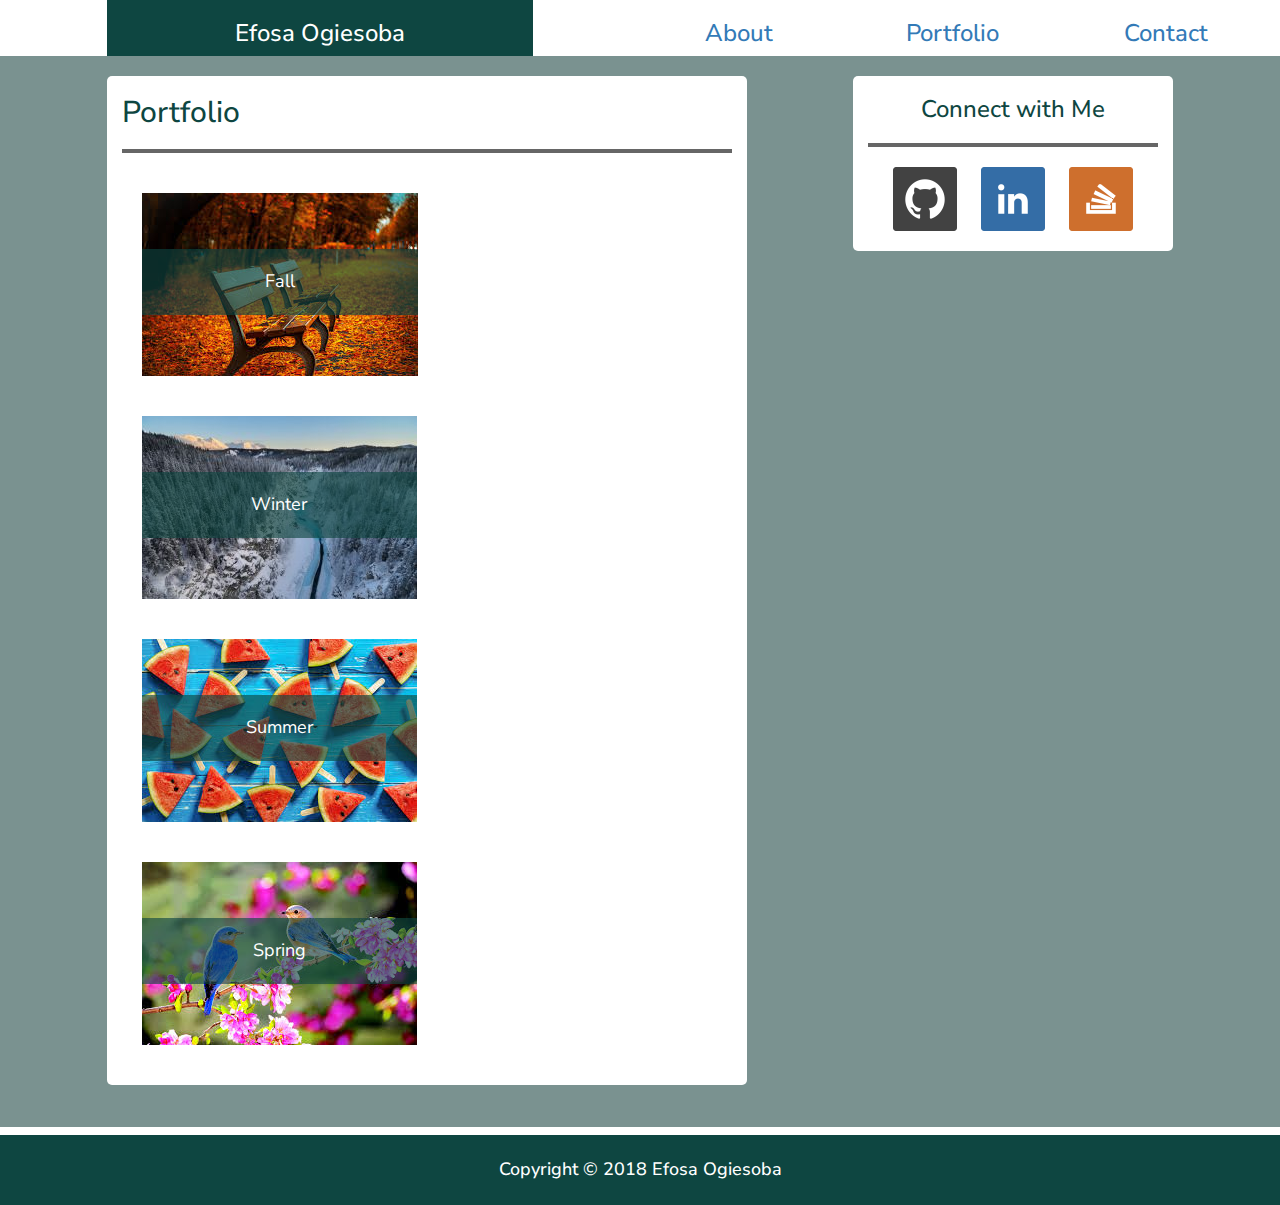
==== portfolio.html @ 2f17213a "Bootstrap version of Portfolio Webpage" ====
<!-- Contact Me Section -->
<!DOCTYPE html>
<html lang="en-us">

<head>
    <meta charset="UTF-8">
    <title>Contact</title>
    <link rel="stylesheet" type="text/css" href="assets/css/reset.css">
    <link rel="stylesheet" href="https://maxcdn.bootstrapcdn.com/bootstrap/3.3.7/css/bootstrap.min.css" integrity="sha384-BVYiiSIFeK1dGmJRAkycuHAHRg32OmUcww7on3RYdg4Va+PmSTsz/K68vbdEjh4u" crossorigin="anonymous">
    <link href="https://fonts.googleapis.com/css?family=Nunito+Sans" rel="stylesheet">
    <link rel="stylesheet" type="text/css" href="assets/css/style.css">
</head>

<body>
    <div class="container-fluid page">
        <div class="row header">
            <div class="col-md-4 col-md-offset-1 title">
                <h3>Efosa Ogiesoba</h3>
            </div>
            <div class="col-md-2 col-md-offset-1 nav"> 
                <h3><a class="icon" href="index.html">About</a></h3>
            </div>
            <div class="col-md-2 nav"> 
                <h3><a class="icon" href="portfolio.html">Portfolio</a></h3>
            </div>
            <div class="col-md-2 nav"> 
                <h3><a class="icon" href="contact.html">Contact</a></h3>
            </div>

            <!-- <h1>Efosa Ogiesoba</h1>
            <div class="nav">
                <a class="icon" href="index.html">About</a> |
                <a class="icon" href="portfolio.html">Portfolio</a> |
                <a class="icon" href="contact.html">Contact</a>
            </div> -->
        </div>
        <div class="row">
            <div class="col-md-6 col-md-offset-1 box1">
                <h2>Portfolio</h2>
                <div class="bar"></div>
                <div class="gallery">
                    <img src="assets/images/fall.jpeg" alt="gallery pic" class="pic"/>
                    <div class="cover">Fall</div>
                </div>
                <div class="gallery">
                    <img src="assets/images/winter.jpeg" alt="gallery pic" class="pic"/>
                    <div class="cover">Winter</div>
                </div>
                <div class="gallery">
                    <img src="assets/images/summer.jpeg" alt="gallery pic" class="pic"/>
                    <div class="cover">Summer</div>
                </div>
                <div class="gallery">
                    <img src="assets/images/spring.jpeg" alt="gallery pic" class="pic"/>
                    <div class="cover">Spring</div>
                </div>
            </div>
            <div class="col-md-3 col-md-offset-1 box2">
                <h3>Connect with Me</h3>
                <div class="bar"></div>
                <a href="https://github.com/eogiesoba" target="_blank"><img src="assets/images/github.png" alt="github link" class="icon"/></a>
                <a href="https://www.linkedin.com/in/efosaogiesoba/" target="_blank"><img src="assets/images/linkedin.png" alt="linkedin link" class="icon"/></a>
                <a href="https://stackoverflow.com/users/8762570/efosa-ogiesoba" target="_blank"><img src="assets/images/stackoverflow.png" alt="stackoverflow link" class="icon"/></a>
            </div>
        </div>
        <div class="row space">
            <div class="col-md-12 space"></div>
        </div>
    </div>
    <div class="container-fluid">
        <div class="row">
            <div class="col-md-12 footer"><h4>Copyright &copy; 2018 Efosa Ogiesoba</h4></div>
        </div>
    </div>
</body>

</html>
---- assets/css/style.css ----
html, body {
    height: 100%;
    margin: 0;
    background: #7a9290;
    color: #0e4641;
    font-family: 'Nunito Sans', sans-serif;
}
.header{
    background: #fff;
}
.title{
    background: #0e4641;;
    color: #fff;
    text-align: center;
}
.nav{
    background: #ffffff;;
    color: #fff;
    text-align: center;
}
.footer{
    background: #0e4641;
    color: #fff;
    text-align: center;
    padding: 15px;
    font-size: 12px;
    border-top: solid 8px #ffffff;
}
.page{
    min-height:100%;
    margin: 0 auto -78px;
}
.box1{
    background: #fff;
    border-radius: 5px;
    margin-top: 20px;
    padding-bottom: 20px;
}
.box2{
    background: #fff;
    text-align: center;
    border-radius: 5px;
    margin-top: 20px;
    padding-bottom: 20px;
}
.bar{
    border-top: solid 4px #666;
    margin: 20px 0px;
}
.myPic {
    width: 293px;
    height: 340px;
    margin: 0px 10px 10px 0px;
    float:left;
    border-radius: 5px;
}
a {
    margin: 10px;
}
.icon:hover {
    opacity: 0.7;
    cursor: pointer;
}
#A,#B,#C{
    width:100%;
    border-radius:5px;
    font-size:17px;  
    font-weight: bold;
    margin: 10px 0px;  
}
#D{
    background-color: #0e4641;;
    color: white;
    padding: 15px 30px;
    font-size: 15px;  
    border-radius: 5px;  
}
.gallery{
    position: relative;
    display: inline-block;
    margin: 20px;
}
.gallery:hover {
    opacity: 0.7;
    cursor: pointer;
}
.cover{
    position: absolute;
    left: 0px;
    bottom: 61.5px;
    width: 100%;
    padding:20px 0px;
    text-align: center;
    font-size: 18px;
    color:#fff;
    background: #0e4641a2;
}
.space{
    height: 42px;
}
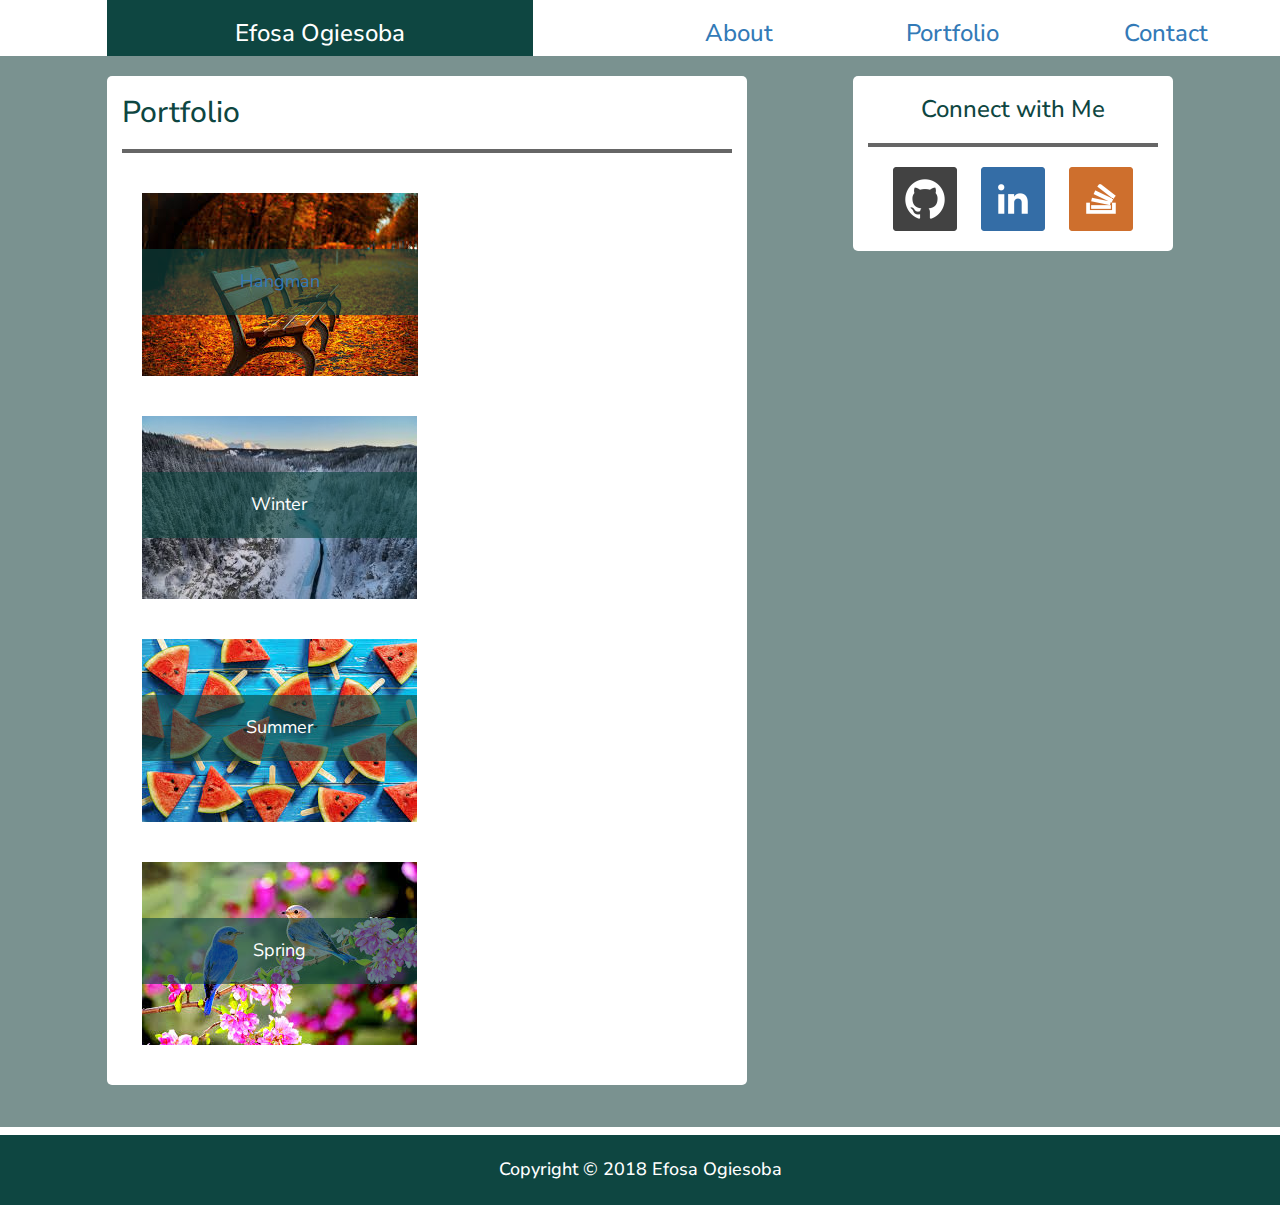
==== commit 3c12bc76: "Added new link to JS Game-Hangman" ====
--- a/portfolio.html
+++ b/portfolio.html
@@ -40,7 +40,7 @@
                 <div class="bar"></div>
                 <div class="gallery">
                     <img src="assets/images/fall.jpeg" alt="gallery pic" class="pic"/>
-                    <div class="cover">Fall</div>
+                    <div class="cover"><a href="https://eogiesoba.github.io/Hangman_Game_rep/" target="_blank">Hangman</a></div>
                 </div>
                 <div class="gallery">
                     <img src="assets/images/winter.jpeg" alt="gallery pic" class="pic"/>
